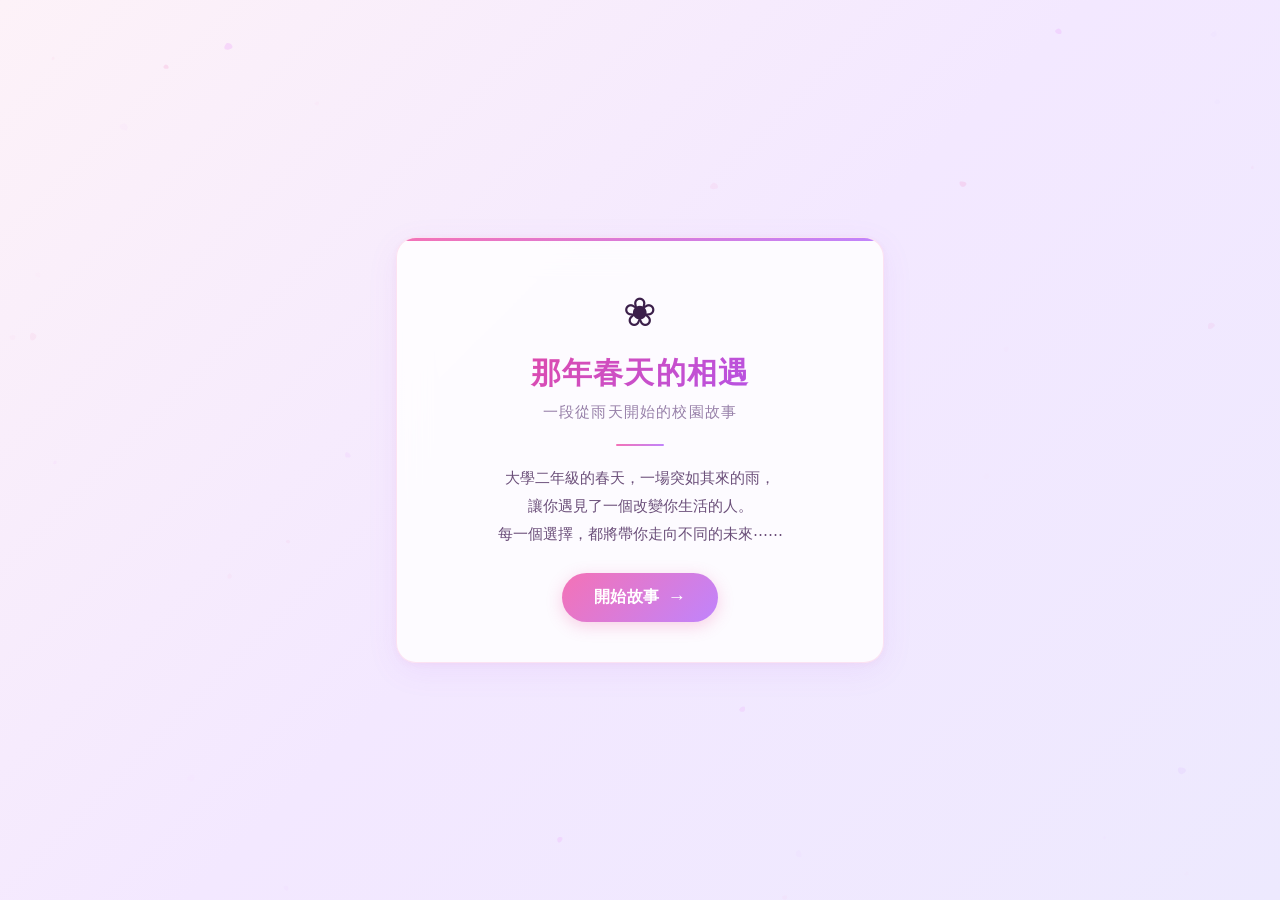
==== index.html.html @ 94e0e7b5 "Add files via upload" ====
<!DOCTYPE html>
<html lang="zh-Hant">
<head>
  <meta charset="UTF-8">
  <meta name="viewport" content="width=device-width, initial-scale=1.0">
  <meta name="description" content="那年春天的相遇 - 一個校園戀愛互動故事，透過你的選擇決定故事走向與結局。">
  <title>那年春天的相遇 | 互動戀愛故事</title>
  <link rel="stylesheet" href="style.css">
</head>
<body>
  <canvas id="bgCanvas"></canvas>

  <div class="container">
    <!-- Title Screen -->
    <div id="titleScreen" class="screen active">
      <div class="card title-card">
        <div class="title-deco">❀</div>
        <h1>那年春天的相遇</h1>
        <p class="subtitle">一段從雨天開始的校園故事</p>
        <div class="divider"></div>
        <p class="intro-text">
          大學二年級的春天，一場突如其來的雨，<br>
          讓你遇見了一個改變你生活的人。<br>
          每一個選擇，都將帶你走向不同的未來⋯⋯
        </p>
        <button id="startBtn" class="btn btn-primary" onclick="startStory()">
          <span>開始故事</span>
          <span class="btn-arrow">→</span>
        </button>
      </div>
    </div>

    <!-- Story Screen -->
    <div id="storyScreen" class="screen">
      <div class="card story-card">
        <div class="progress-bar">
          <div id="progressFill" class="progress-fill"></div>
        </div>
        <div id="storyContent" class="story-content">
          <p id="storyText" class="story-text"></p>
        </div>
        <div class="divider"></div>
        <div id="choicesContainer" class="choices-container"></div>
      </div>
    </div>

    <!-- Ending Screen -->
    <div id="endingScreen" class="screen">
      <div class="card ending-card">
        <div class="ending-icon" id="endingIcon">✿</div>
        <div class="ending-label">— 結局 —</div>
        <h2 id="endingTitle" class="ending-title"></h2>
        <div class="divider"></div>
        <p id="endingText" class="ending-text"></p>
        <div class="ending-actions">
          <button class="btn btn-primary" onclick="restartStory()">
            <span>重新開始故事</span>
            <span class="btn-arrow">↺</span>
          </button>
        </div>
      </div>
    </div>
  </div>

  <script src="script.js"></script>
</body>
</html>
---- style.css ----
/* ===== CSS Variables & Reset ===== */
:root {
  --pink-50: #fdf2f8;
  --pink-100: #fce7f3;
  --pink-200: #fbcfe8;
  --pink-300: #f9a8d4;
  --pink-400: #f472b6;
  --pink-500: #ec4899;
  --purple-50: #faf5ff;
  --purple-100: #f3e8ff;
  --purple-200: #e9d5ff;
  --purple-300: #d8b4fe;
  --purple-400: #c084fc;
  --purple-500: #a855f7;
  --bg-gradient: linear-gradient(135deg, #fdf2f8 0%, #f3e8ff 50%, #ede9fe 100%);
  --card-bg: rgba(255, 255, 255, 0.82);
  --card-border: rgba(244, 114, 182, 0.18);
  --card-shadow: 0 8px 32px rgba(168, 85, 247, 0.08), 0 2px 8px rgba(236, 72, 153, 0.06);
  --text-primary: #3b1f4a;
  --text-secondary: #6b4f7a;
  --text-light: #9780a9;
  --btn-gradient: linear-gradient(135deg, #f472b6 0%, #c084fc 100%);
  --btn-hover: linear-gradient(135deg, #ec4899 0%, #a855f7 100%);
  --transition-smooth: all 0.35s cubic-bezier(0.4, 0, 0.2, 1);
  --font-main: 'Segoe UI', 'PingFang TC', 'Microsoft JhengHei', 'Noto Sans TC', sans-serif;
}

*, *::before, *::after {
  margin: 0;
  padding: 0;
  box-sizing: border-box;
}

html {
  font-size: 16px;
  scroll-behavior: smooth;
}

body {
  font-family: var(--font-main);
  background: var(--bg-gradient);
  color: var(--text-primary);
  min-height: 100vh;
  min-height: 100dvh;
  display: flex;
  align-items: center;
  justify-content: center;
  overflow-x: hidden;
  line-height: 1.7;
  -webkit-font-smoothing: antialiased;
}

/* ===== Canvas Background ===== */
#bgCanvas {
  position: fixed;
  top: 0;
  left: 0;
  width: 100%;
  height: 100%;
  z-index: 0;
  pointer-events: none;
}

/* ===== Container ===== */
.container {
  position: relative;
  z-index: 1;
  width: 100%;
  max-width: 520px;
  padding: 1rem;
  min-height: 100dvh;
  display: flex;
  align-items: center;
  justify-content: center;
}

/* ===== Screens ===== */
.screen {
  display: none;
  width: 100%;
  animation: fadeSlideIn 0.6s cubic-bezier(0.4, 0, 0.2, 1) forwards;
}

.screen.active {
  display: block;
}

@keyframes fadeSlideIn {
  from {
    opacity: 0;
    transform: translateY(24px);
  }
  to {
    opacity: 1;
    transform: translateY(0);
  }
}

/* ===== Card ===== */
.card {
  background: var(--card-bg);
  backdrop-filter: blur(16px);
  -webkit-backdrop-filter: blur(16px);
  border: 1px solid var(--card-border);
  border-radius: 20px;
  padding: 2.5rem 2rem;
  box-shadow: var(--card-shadow);
  position: relative;
  overflow: hidden;
}

.card::before {
  content: '';
  position: absolute;
  top: 0;
  left: 0;
  right: 0;
  height: 3px;
  background: var(--btn-gradient);
  border-radius: 20px 20px 0 0;
}

/* ===== Title Screen ===== */
.title-deco {
  font-size: 2.5rem;
  text-align: center;
  margin-bottom: 0.5rem;
  animation: floatSoft 3s ease-in-out infinite;
}

@keyframes floatSoft {
  0%, 100% { transform: translateY(0); }
  50% { transform: translateY(-6px); }
}

h1 {
  font-size: 1.85rem;
  text-align: center;
  background: linear-gradient(135deg, var(--pink-500), var(--purple-500));
  -webkit-background-clip: text;
  -webkit-text-fill-color: transparent;
  background-clip: text;
  font-weight: 700;
  letter-spacing: 0.04em;
  line-height: 1.3;
}

.subtitle {
  text-align: center;
  color: var(--text-light);
  font-size: 0.95rem;
  margin-top: 0.4rem;
  letter-spacing: 0.08em;
}

.divider {
  width: 48px;
  height: 2px;
  background: var(--btn-gradient);
  margin: 1.2rem auto;
  border-radius: 2px;
}

.intro-text {
  text-align: center;
  color: var(--text-secondary);
  font-size: 0.92rem;
  line-height: 1.9;
  margin-bottom: 0.5rem;
}

/* ===== Buttons ===== */
.btn {
  display: inline-flex;
  align-items: center;
  justify-content: center;
  gap: 0.5rem;
  padding: 0.85rem 2rem;
  border: none;
  border-radius: 50px;
  font-size: 1rem;
  font-weight: 600;
  cursor: pointer;
  transition: var(--transition-smooth);
  font-family: var(--font-main);
  letter-spacing: 0.03em;
  position: relative;
  overflow: hidden;
}

.btn-primary {
  background: var(--btn-gradient);
  color: #fff;
  box-shadow: 0 4px 16px rgba(236, 72, 153, 0.25);
}

.btn-primary:hover {
  background: var(--btn-hover);
  box-shadow: 0 6px 24px rgba(168, 85, 247, 0.3);
  transform: translateY(-2px);
}

.btn-primary:active {
  transform: translateY(0);
  box-shadow: 0 2px 8px rgba(236, 72, 153, 0.2);
}

.btn-arrow {
  font-size: 1.15rem;
  transition: transform 0.3s ease;
}

.btn:hover .btn-arrow {
  transform: translateX(3px);
}

#startBtn {
  display: flex;
  margin: 1.5rem auto 0;
}

/* ===== Story Screen ===== */
.progress-bar {
  width: 100%;
  height: 4px;
  background: var(--pink-100);
  border-radius: 4px;
  margin-bottom: 1.5rem;
  overflow: hidden;
}

.progress-fill {
  height: 100%;
  background: var(--btn-gradient);
  border-radius: 4px;
  width: 0%;
  transition: width 0.6s cubic-bezier(0.4, 0, 0.2, 1);
}

.story-content {
  min-height: 140px;
  display: flex;
  align-items: center;
}

.story-text {
  color: var(--text-primary);
  font-size: 1rem;
  line-height: 2;
  white-space: pre-line;
  animation: textFadeIn 0.5s ease forwards;
}

@keyframes textFadeIn {
  from {
    opacity: 0;
    transform: translateY(8px);
  }
  to {
    opacity: 1;
    transform: translateY(0);
  }
}

/* ===== Choice Buttons ===== */
.choices-container {
  display: flex;
  flex-direction: column;
  gap: 0.7rem;
}

.choice-btn {
  display: block;
  width: 100%;
  padding: 0.9rem 1.2rem;
  background: rgba(255, 255, 255, 0.7);
  border: 1.5px solid var(--pink-200);
  border-radius: 14px;
  font-size: 0.95rem;
  color: var(--text-primary);
  cursor: pointer;
  transition: var(--transition-smooth);
  font-family: var(--font-main);
  text-align: left;
  line-height: 1.6;
  position: relative;
  overflow: hidden;
  animation: choiceSlideIn 0.4s cubic-bezier(0.4, 0, 0.2, 1) forwards;
  opacity: 0;
}

.choice-btn:nth-child(1) { animation-delay: 0.1s; }
.choice-btn:nth-child(2) { animation-delay: 0.2s; }
.choice-btn:nth-child(3) { animation-delay: 0.3s; }

@keyframes choiceSlideIn {
  from {
    opacity: 0;
    transform: translateX(-12px);
  }
  to {
    opacity: 1;
    transform: translateX(0);
  }
}

.choice-btn::before {
  content: '';
  position: absolute;
  top: 0;
  left: 0;
  width: 3px;
  height: 100%;
  background: var(--btn-gradient);
  opacity: 0;
  transition: opacity 0.3s ease;
}

.choice-btn:hover {
  background: var(--pink-50);
  border-color: var(--pink-300);
  transform: translateX(4px);
  box-shadow: 0 4px 12px rgba(244, 114, 182, 0.12);
}

.choice-btn:hover::before {
  opacity: 1;
}

.choice-btn:active {
  transform: translateX(2px);
}

/* ===== Ending Screen ===== */
.ending-card {
  text-align: center;
}

.ending-icon {
  font-size: 3rem;
  margin-bottom: 0.5rem;
  animation: floatSoft 3s ease-in-out infinite;
}

.ending-label {
  font-size: 0.85rem;
  color: var(--text-light);
  letter-spacing: 0.2em;
  margin-bottom: 0.5rem;
}

.ending-title {
  font-size: 1.5rem;
  background: linear-gradient(135deg, var(--pink-500), var(--purple-500));
  -webkit-background-clip: text;
  -webkit-text-fill-color: transparent;
  background-clip: text;
  font-weight: 700;
  letter-spacing: 0.05em;
}

.ending-text {
  color: var(--text-secondary);
  font-size: 0.95rem;
  line-height: 2;
  white-space: pre-line;
  margin-bottom: 1rem;
}

.ending-actions {
  margin-top: 0.5rem;
}

/* ===== Responsive ===== */
@media (max-width: 480px) {
  .card {
    padding: 2rem 1.2rem;
    border-radius: 16px;
  }

  h1 {
    font-size: 1.55rem;
  }

  .story-text {
    font-size: 0.95rem;
  }

  .container {
    padding: 0.5rem;
  }
}

@media (max-width: 360px) {
  h1 {
    font-size: 1.35rem;
  }

  .card {
    padding: 1.5rem 1rem;
  }

  .intro-text {
    font-size: 0.85rem;
  }
}

/* ===== Utility ===== */
::selection {
  background: var(--pink-200);
  color: var(--text-primary);
}

::-webkit-scrollbar {
  width: 4px;
}

::-webkit-scrollbar-track {
  background: transparent;
}

::-webkit-scrollbar-thumb {
  background: var(--pink-200);
  border-radius: 4px;
}
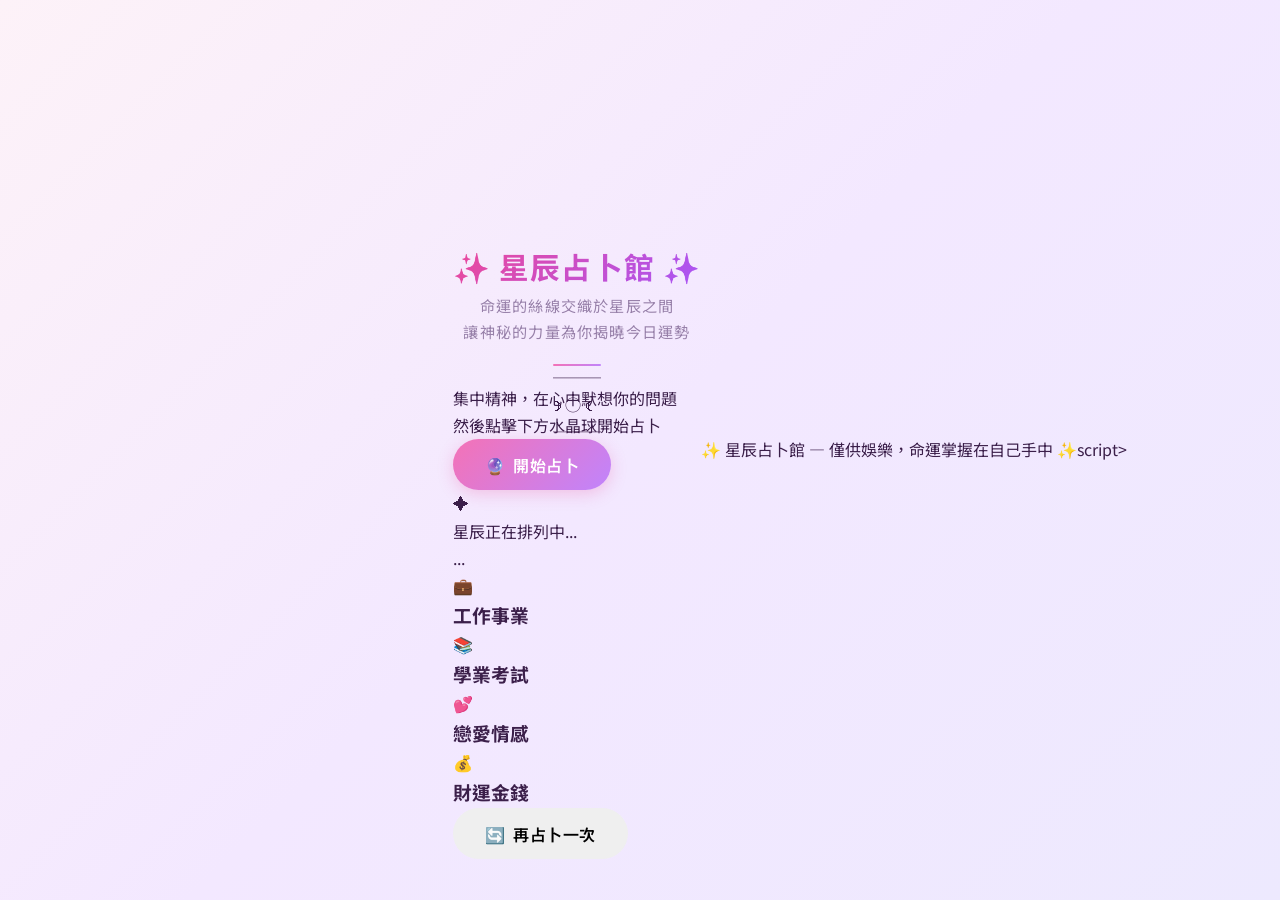
==== commit 73ba9ef8: "Update index.html.html" ====
--- a/index.html.html
+++ b/index.html.html
@@ -1,67 +1,111 @@
 <!DOCTYPE html>
-<html lang="zh-Hant">
+<html lang="zh-TW">
 <head>
   <meta charset="UTF-8">
   <meta name="viewport" content="width=device-width, initial-scale=1.0">
-  <meta name="description" content="那年春天的相遇 - 一個校園戀愛互動故事，透過你的選擇決定故事走向與結局。">
-  <title>那年春天的相遇 | 互動戀愛故事</title>
+  <meta name="description" content="神秘運勢占卜 — 探索你的命運，揭開工作、學業、愛情、金錢的奧秘">
+  <title>✨ 星辰占卜館 — 探索你的命運</title>
+  <link rel="preconnect" href="https://fonts.googleapis.com">
+  <link rel="preconnect" href="https://fonts.gstatic.com" crossorigin>
+  <link href="https://fonts.googleapis.com/css2?family=Noto+Serif+TC:wght@400;700;900&family=Noto+Sans+TC:wght@300;400;500;700&display=swap" rel="stylesheet">
   <link rel="stylesheet" href="style.css">
 </head>
 <body>
-  <canvas id="bgCanvas"></canvas>
+  <canvas id="starfield"></canvas>
 
-  <div class="container">
-    <!-- Title Screen -->
-    <div id="titleScreen" class="screen active">
-      <div class="card title-card">
-        <div class="title-deco">❀</div>
-        <h1>那年春天的相遇</h1>
-        <p class="subtitle">一段從雨天開始的校園故事</p>
-        <div class="divider"></div>
-        <p class="intro-text">
-          大學二年級的春天，一場突如其來的雨，<br>
-          讓你遇見了一個改變你生活的人。<br>
-          每一個選擇，都將帶你走向不同的未來⋯⋯
-        </p>
-        <button id="startBtn" class="btn btn-primary" onclick="startStory()">
-          <span>開始故事</span>
-          <span class="btn-arrow">→</span>
-        </button>
+  <div class="app-container">
+    <!-- 首頁區塊 -->
+    <section id="home-section" class="section visible">
+      <div class="crystal-orb" id="crystal-orb">
+        <canvas id="orb-canvas" width="200" height="200"></canvas>
       </div>
-    </div>
+      <h1 class="main-title">✨ 星辰占卜館 ✨</h1>
+      <p class="subtitle">命運的絲線交織於星辰之間<br>讓神秘的力量為你揭曉今日運勢</p>
+      <div class="divider">─── ☽ ◯ ☾ ───</div>
+      <p class="instruction">集中精神，在心中默想你的問題<br>然後點擊下方水晶球開始占卜</p>
+      <button id="start-btn" class="btn btn-primary">
+        <span class="btn-icon">🔮</span>
+        <span>開始占卜</span>
+      </button>
+    </section>
 
-    <!-- Story Screen -->
-    <div id="storyScreen" class="screen">
-      <div class="card story-card">
-        <div class="progress-bar">
-          <div id="progressFill" class="progress-fill"></div>
+    <!-- 占卜動畫區塊 -->
+    <section id="divining-section" class="section">
+      <div class="divining-animation">
+        <div class="magic-circle">
+          <div class="ring ring-outer"></div>
+          <div class="ring ring-middle"></div>
+          <div class="ring ring-inner"></div>
+          <div class="magic-symbol">✦</div>
         </div>
-        <div id="storyContent" class="story-content">
-          <p id="storyText" class="story-text"></p>
-        </div>
-        <div class="divider"></div>
-        <div id="choicesContainer" class="choices-container"></div>
-      </div>
-    </div>
-
-    <!-- Ending Screen -->
-    <div id="endingScreen" class="screen">
-      <div class="card ending-card">
-        <div class="ending-icon" id="endingIcon">✿</div>
-        <div class="ending-label">— 結局 —</div>
-        <h2 id="endingTitle" class="ending-title"></h2>
-        <div class="divider"></div>
-        <p id="endingText" class="ending-text"></p>
-        <div class="ending-actions">
-          <button class="btn btn-primary" onclick="restartStory()">
-            <span>重新開始故事</span>
-            <span class="btn-arrow">↺</span>
-          </button>
+        <p class="divining-text">星辰正在排列中...</p>
+        <div class="loading-dots">
+          <span>.</span><span>.</span><span>.</span>
         </div>
       </div>
-    </div>
+    </section>
+
+    <!-- 結果區塊 -->
+    <section id="result-section" class="section">
+      <div class="result-card" id="result-card">
+        <div class="result-header">
+          <span class="result-emoji" id="result-emoji"></span>
+          <h2 class="result-title" id="result-title"></h2>
+          <div class="result-stars" id="result-stars"></div>
+        </div>
+        <div class="result-body">
+          <p class="result-summary" id="result-summary"></p>
+          <div class="result-details">
+            <div class="detail-item" id="detail-work">
+              <span class="detail-icon">💼</span>
+              <div class="detail-content">
+                <h3>工作事業</h3>
+                <p id="detail-work-text"></p>
+                <div class="detail-bar"><div class="detail-bar-fill" id="bar-work"></div></div>
+              </div>
+            </div>
+            <div class="detail-item" id="detail-study">
+              <span class="detail-icon">📚</span>
+              <div class="detail-content">
+                <h3>學業考試</h3>
+                <p id="detail-study-text"></p>
+                <div class="detail-bar"><div class="detail-bar-fill" id="bar-study"></div></div>
+              </div>
+            </div>
+            <div class="detail-item" id="detail-love">
+              <span class="detail-icon">💕</span>
+              <div class="detail-content">
+                <h3>戀愛情感</h3>
+                <p id="detail-love-text"></p>
+                <div class="detail-bar"><div class="detail-bar-fill" id="bar-love"></div></div>
+              </div>
+            </div>
+            <div class="detail-item" id="detail-money">
+              <span class="detail-icon">💰</span>
+              <div class="detail-content">
+                <h3>財運金錢</h3>
+                <p id="detail-money-text"></p>
+                <div class="detail-bar"><div class="detail-bar-fill" id="bar-money"></div></div>
+              </div>
+            </div>
+          </div>
+          <div class="result-quote" id="result-quote"></div>
+        </div>
+      </div>
+      <button id="retry-btn" class="btn btn-secondary">
+        <span class="btn-icon">🔄</span>
+        <span>再占卜一次</span>
+      </button>
+    </section>
   </div>
+
+  <footer class="footer">
+    <p>✨ 星辰占卜館 — 僅供娛樂，命運掌握在自己手中 ✨</p>
+  </footer>
 
   <script src="script.js"></script>
 </body>
 </html>
+script>
+</body>
+</html>
